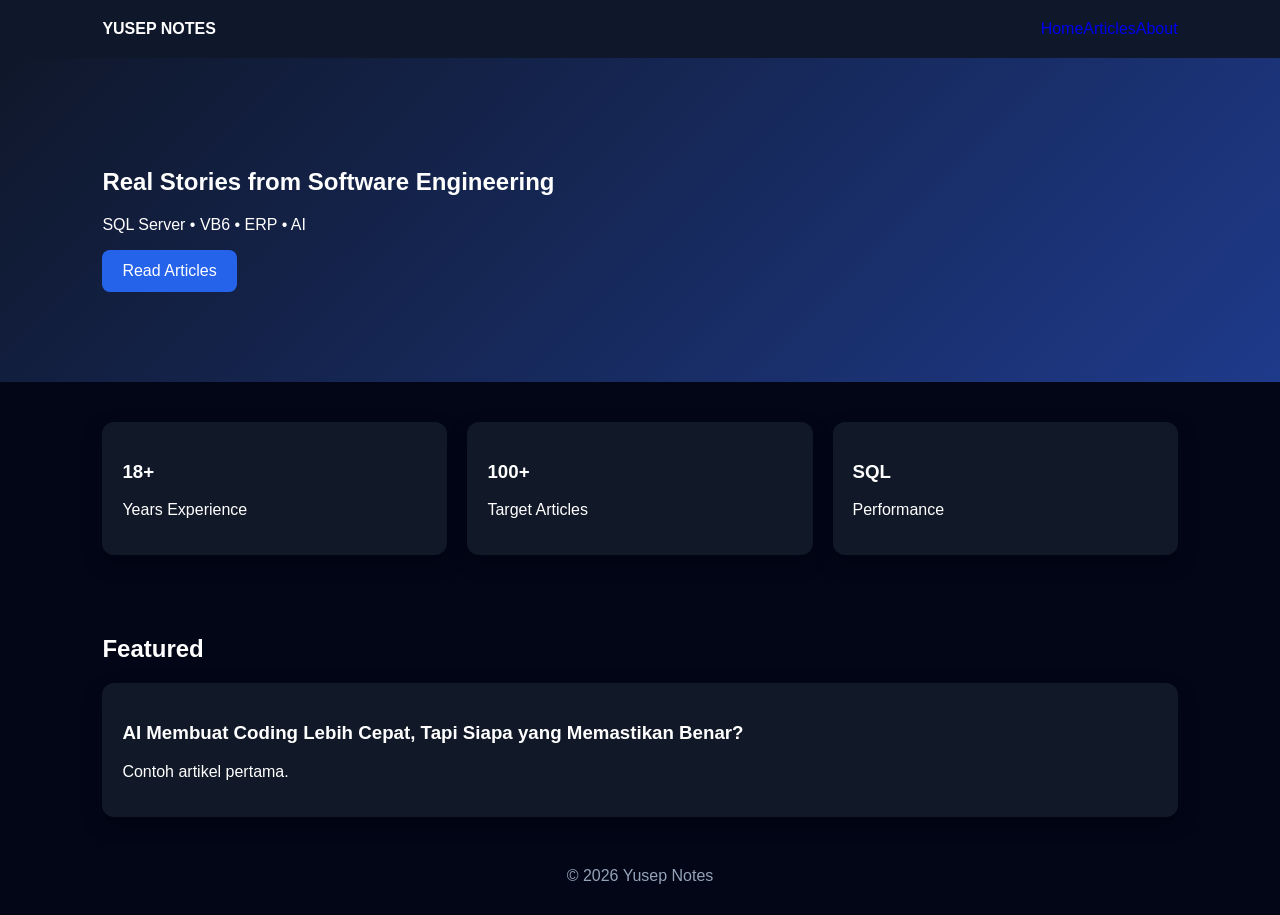
==== index.html @ 845b9aad "Add files via upload" ====
<!DOCTYPE html><html lang='id'><head><meta charset='UTF-8'><meta name='viewport' content='width=device-width,initial-scale=1'><title>Yusep Notes</title><link rel='stylesheet' href='css/style.css'></head><body>
<header class='nav'><div class='logo'>YUSEP NOTES</div><nav><a href='index.html'>Home</a><a href='articles.html'>Articles</a><a href='about.html'>About</a></nav></header>
<section class='hero'><h1>Real Stories from Software Engineering</h1><p>SQL Server • VB6 • ERP • AI</p><a class='btn' href='articles.html'>Read Articles</a></section>
<section class='cards'>
<div class='card'><h3>18+</h3><p>Years Experience</p></div>
<div class='card'><h3>100+</h3><p>Target Articles</p></div>
<div class='card'><h3>SQL</h3><p>Performance</p></div>
</section>
<section><h2>Featured</h2><article class='post'><h3>AI Membuat Coding Lebih Cepat, Tapi Siapa yang Memastikan Benar?</h3><p>Contoh artikel pertama.</p></article></section>
<footer>© 2026 Yusep Notes</footer><script src='js/script.js'></script></body></html>
---- css/style.css ----
body{margin:0;font-family:Arial,sans-serif;background:#020617;color:#fff}a{text-decoration:none}.nav{display:flex;justify-content:space-between;padding:20px 8%;background:#0f172a;position:sticky;top:0}.logo{font-weight:bold}.hero{padding:90px 8%;background:linear-gradient(135deg,#0f172a,#1e3a8a)}.btn{display:inline-block;background:#2563eb;color:#fff;padding:12px 20px;border-radius:8px}.cards{display:grid;grid-template-columns:repeat(auto-fit,minmax(180px,1fr));gap:20px;padding:40px 8%}.card,.post{background:#111827;padding:20px;border-radius:12px;box-shadow:0 8px 20px rgba(0,0,0,.3)}section{padding:20px 8%}footer{text-align:center;padding:30px;color:#94a3b8}
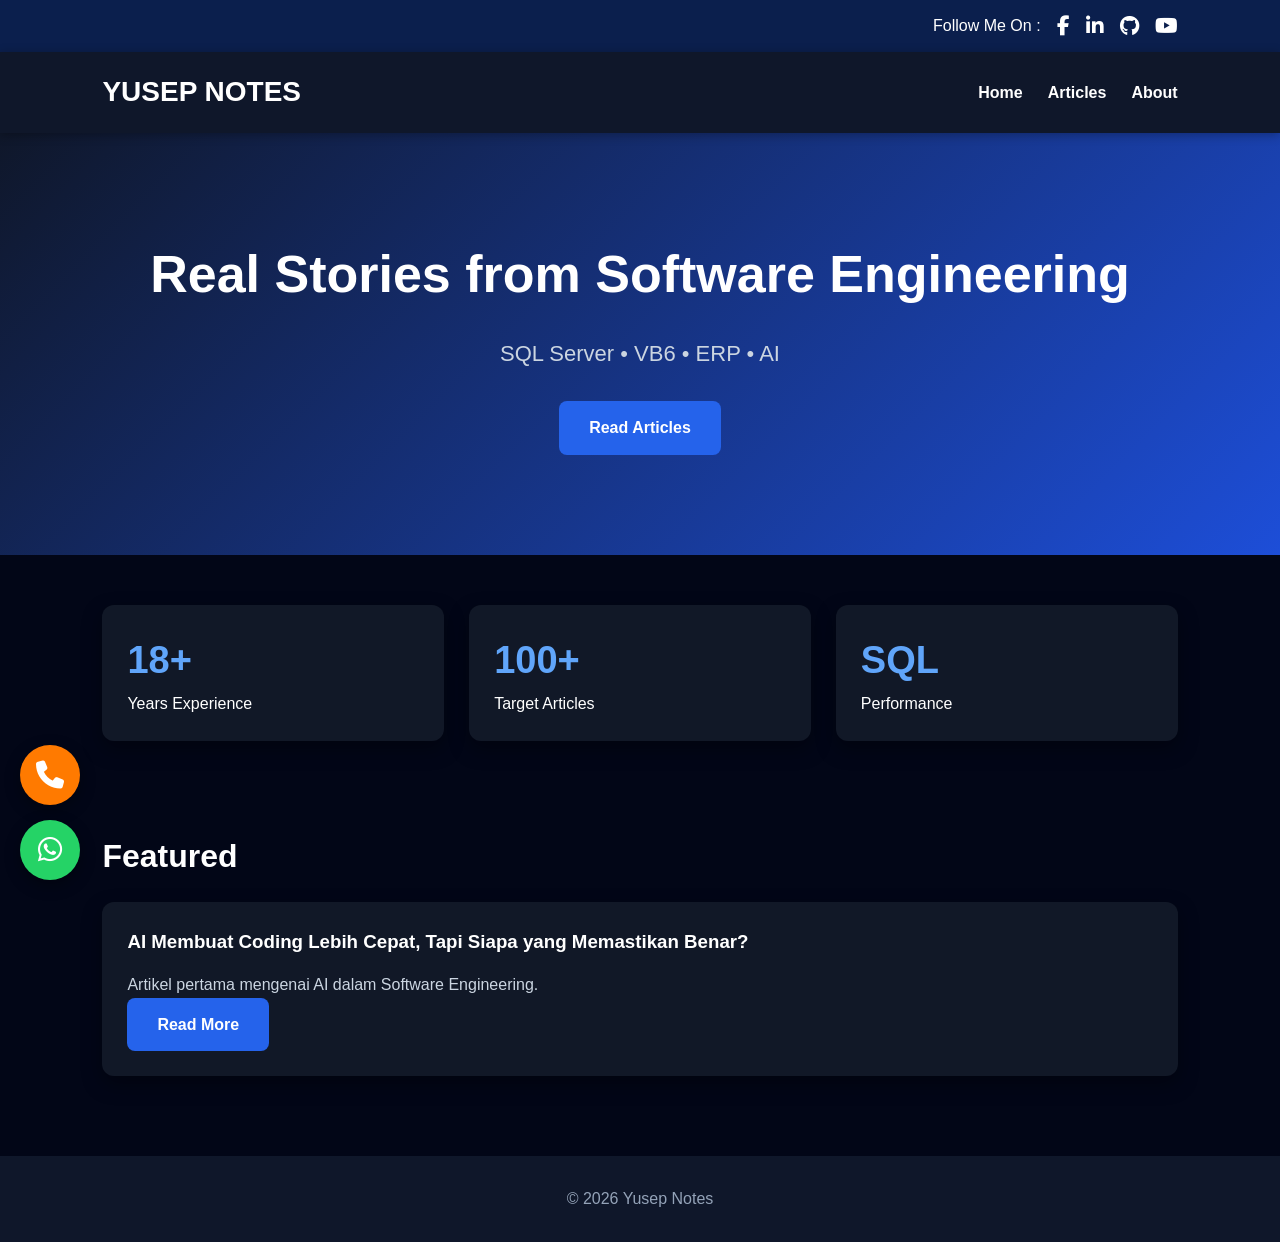
==== commit 64572e00: "Update index.html" ====
--- a/index.html
+++ b/index.html
@@ -1,10 +1,163 @@
-<!DOCTYPE html><html lang='id'><head><meta charset='UTF-8'><meta name='viewport' content='width=device-width,initial-scale=1'><title>Yusep Notes</title><link rel='stylesheet' href='css/style.css'></head><body>
-<header class='nav'><div class='logo'>YUSEP NOTES</div><nav><a href='index.html'>Home</a><a href='articles.html'>Articles</a><a href='about.html'>About</a></nav></header>
-<section class='hero'><h1>Real Stories from Software Engineering</h1><p>SQL Server • VB6 • ERP • AI</p><a class='btn' href='articles.html'>Read Articles</a></section>
-<section class='cards'>
-<div class='card'><h3>18+</h3><p>Years Experience</p></div>
-<div class='card'><h3>100+</h3><p>Target Articles</p></div>
-<div class='card'><h3>SQL</h3><p>Performance</p></div>
-</section>
-<section><h2>Featured</h2><article class='post'><h3>AI Membuat Coding Lebih Cepat, Tapi Siapa yang Memastikan Benar?</h3><p>Contoh artikel pertama.</p></article></section>
-<footer>© 2026 Yusep Notes</footer><script src='js/script.js'></script></body></html>+<!DOCTYPE html>
+<html lang="id">
+
+<head>
+
+    <meta charset="UTF-8">
+    <meta name="viewport" content="width=device-width, initial-scale=1.0">
+
+    <title>Yusep Notes</title>
+
+    <link rel="stylesheet" href="css/style.css">
+
+    <!-- Font Awesome -->
+    <link rel="stylesheet"
+        href="https://cdnjs.cloudflare.com/ajax/libs/font-awesome/6.7.2/css/all.min.css">
+
+</head>
+
+<body>
+
+    <!-- ================= TOP BAR ================= -->
+
+    <div class="topbar">
+
+        <div></div>
+
+        <div class="social">
+
+            <span>Follow Me On :</span>
+
+            <a href="https://www.facebook.com/yusep.lukman" target="_blank">
+                <i class="fab fa-facebook-f"></i>
+            </a>
+
+            <a href="https://www.linkedin.com/in/yusep-lukman-9b23b055/" target="_blank">
+                <i class="fab fa-linkedin-in"></i>
+            </a>
+
+            <a href="https://github.com/yusepaja" target="_blank">
+                <i class="fab fa-github"></i>
+            </a>
+
+            <a href="https://www.youtube.com/@stestsmtp232" target="_blank">
+                <i class="fab fa-youtube"></i>
+            </a>
+
+        </div>
+
+    </div>
+
+    <!-- ================= NAVBAR ================= -->
+
+    <header class="nav">
+
+        <div class="logo">
+            <a href="index.html">YUSEP NOTES</a>
+        </div>
+
+        <nav>
+
+            <a href="index.html">Home</a>
+
+            <a href="articles.html">Articles</a>
+
+            <a href="about.html">About</a>
+
+        </nav>
+
+    </header>
+
+    <!-- ================= HERO ================= -->
+
+    <section class="hero">
+
+        <h1>Real Stories from Software Engineering</h1>
+
+        <p>SQL Server • VB6 • ERP • AI</p>
+
+        <a class="btn" href="articles.html">
+
+            Read Articles
+
+        </a>
+
+    </section>
+
+    <!-- ================= CARD ================= -->
+
+    <section class="cards">
+
+        <div class="card">
+
+            <h3>18+</h3>
+
+            <p>Years Experience</p>
+
+        </div>
+
+        <div class="card">
+
+            <h3>100+</h3>
+
+            <p>Target Articles</p>
+
+        </div>
+
+        <div class="card">
+
+            <h3>SQL</h3>
+
+            <p>Performance</p>
+
+        </div>
+
+    </section>
+
+    <!-- ================= FEATURED ================= -->
+
+    <section class="featured">
+
+        <h2>Featured</h2>
+
+        <article class="post">
+
+            <h3>
+                AI Membuat Coding Lebih Cepat, Tapi Siapa yang Memastikan Benar?
+            </h3>
+
+            <p>
+                Artikel pertama mengenai AI dalam Software Engineering.
+            </p>
+
+            <a class="btn" href="articles/article1.html">
+                Read More
+            </a>
+
+        </article>
+
+    </section>
+
+    <!-- ================= FOOTER ================= -->
+
+    <footer>
+
+        © 2026 Yusep Notes
+
+    </footer>
+
+    <!-- ================= FLOATING BUTTON ================= -->
+
+    <a class="call-btn" href="tel:+6281234567890">
+        <i class="fas fa-phone"></i>
+    </a>
+
+    <a class="wa-btn" href="https://wa.me/6281234567890" target="_blank">
+        <i class="fab fa-whatsapp"></i>
+    </a>
+
+    <script src="js/script.js"></script>
+
+</body>
+
+</html>
--- a/css/style.css
+++ b/css/style.css
@@ -1 +1,42 @@
-body{margin:0;font-family:Arial,sans-serif;background:#020617;color:#fff}a{text-decoration:none}.nav{display:flex;justify-content:space-between;padding:20px 8%;background:#0f172a;position:sticky;top:0}.logo{font-weight:bold}.hero{padding:90px 8%;background:linear-gradient(135deg,#0f172a,#1e3a8a)}.btn{display:inline-block;background:#2563eb;color:#fff;padding:12px 20px;border-radius:8px}.cards{display:grid;grid-template-columns:repeat(auto-fit,minmax(180px,1fr));gap:20px;padding:40px 8%}.card,.post{background:#111827;padding:20px;border-radius:12px;box-shadow:0 8px 20px rgba(0,0,0,.3)}section{padding:20px 8%}footer{text-align:center;padding:30px;color:#94a3b8}+
+*{margin:0;padding:0;box-sizing:border-box}
+body{font-family:Arial,sans-serif;background:#020617;color:#fff;line-height:1.6}
+a{text-decoration:none;color:inherit}
+.topbar{background:#0b1f4d;padding:10px 8%;display:flex;justify-content:space-between;align-items:center}
+.social{margin-left:auto;display:flex;gap:16px;align-items:center}
+.social a{font-size:20px;transition:.3s}
+.social a:hover{color:#60a5fa}
+.nav{display:flex;justify-content:space-between;align-items:center;padding:18px 8%;background:#0f172a;position:sticky;top:0;z-index:1000;box-shadow:0 2px 10px rgba(0,0,0,.3)}
+.logo{font-size:28px;font-weight:bold}
+.nav nav{display:flex;gap:25px}
+.nav nav a{color:#fff;font-weight:bold}
+.nav nav a:hover{color:#60a5fa}
+.hero{background:linear-gradient(135deg,#0f172a,#1d4ed8);padding:100px 8%;text-align:center}
+.hero h1{font-size:52px;margin-bottom:20px}
+.hero p{font-size:22px;color:#cbd5e1;margin-bottom:30px}
+.btn{display:inline-block;background:#2563eb;padding:14px 30px;border-radius:8px;color:#fff;font-weight:bold}
+.btn:hover{background:#1d4ed8}
+.cards{display:grid;grid-template-columns:repeat(auto-fit,minmax(220px,1fr));gap:25px;padding:50px 8%}
+.card,.post{background:#111827;border-radius:12px;padding:25px;box-shadow:0 8px 20px rgba(0,0,0,.35);transition:.3s}
+.card:hover,.post:hover{transform:translateY(-6px)}
+.card h3{font-size:38px;color:#60a5fa}
+section{padding:40px 8%}
+section h2{margin-bottom:20px;font-size:32px}
+.post h3{margin-bottom:15px}
+.post p{color:#cbd5e1}
+footer{background:#0f172a;text-align:center;padding:30px;color:#94a3b8;margin-top:40px}
+.call-btn,.wa-btn{position:fixed;left:20px;width:60px;height:60px;border-radius:50%;display:flex;justify-content:center;align-items:center;color:#fff;font-size:28px;box-shadow:0 5px 15px rgba(0,0,0,.35);z-index:999;transition:.3s}
+.call-btn{background:#ff7a00;bottom:95px}
+.wa-btn{background:#25D366;bottom:20px}
+.call-btn:hover,.wa-btn:hover{transform:scale(1.1)}
+@media(max-width:768px){
+.topbar{padding:10px 5%}
+.social span{display:none}
+.nav{flex-direction:column;gap:15px}
+.nav nav{flex-wrap:wrap;justify-content:center}
+.hero{padding:70px 5%}
+.hero h1{font-size:34px}
+.hero p{font-size:18px}
+.cards{padding:30px 5%}
+section{padding:30px 5%}
+}
